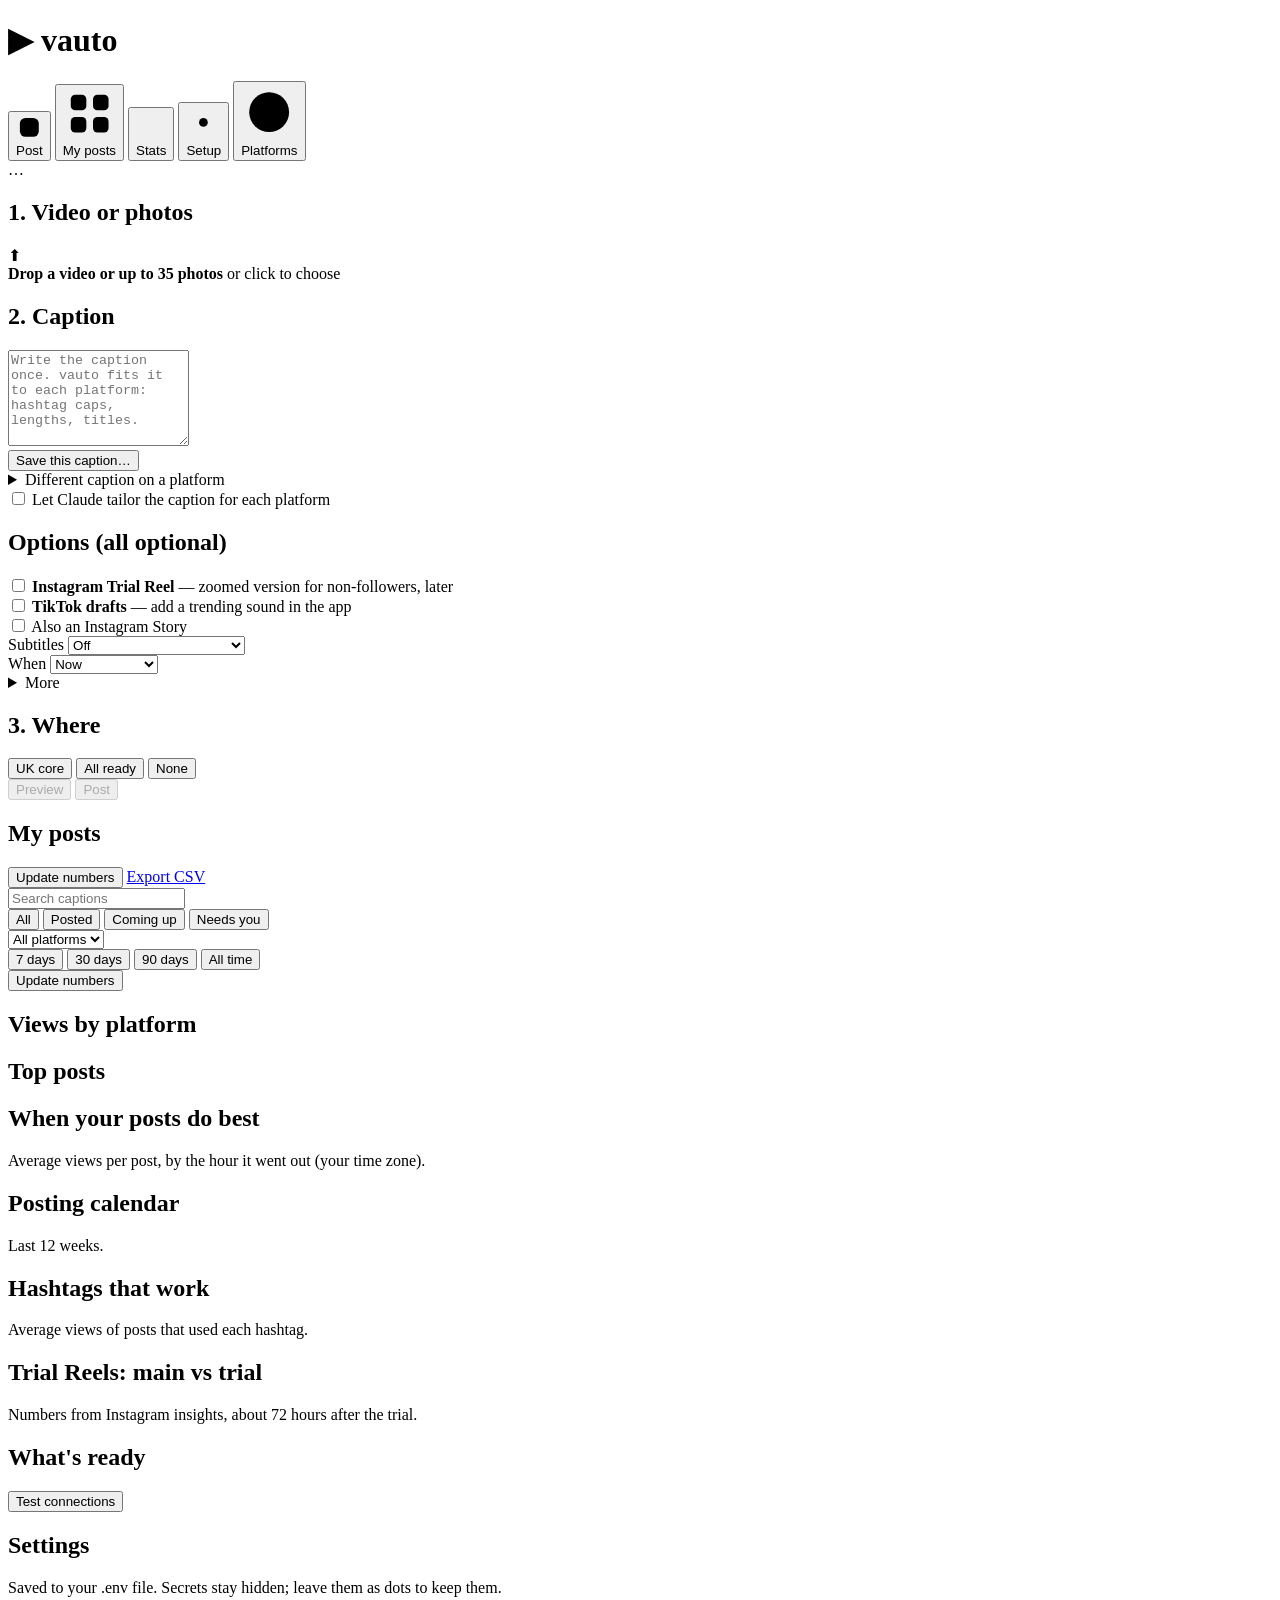
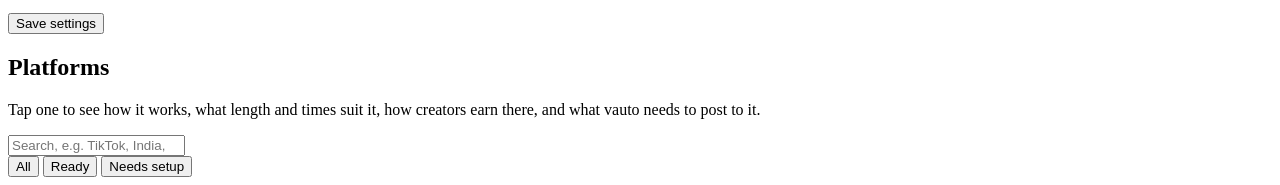
==== videoautomation/web/static/index.html @ 89f75015 "UI review fixes, browser tests and docs for My posts and Stats - Accessibility scan (axe-core) clean" ====
<!doctype html>
<html lang="en">
<head>
  <meta charset="utf-8">
  <meta name="viewport" content="width=device-width, initial-scale=1">
  <title>vauto</title>
  <link rel="icon" href="data:image/svg+xml,%3Csvg xmlns='http://www.w3.org/2000/svg' viewBox='0 0 32 32'%3E%3Crect width='32' height='32' rx='8' fill='%235b5bd6'/%3E%3Cpath d='M12 9l12 7-12 7z' fill='white'/%3E%3C/svg%3E">
  <link rel="manifest" href="/manifest.webmanifest">
  <meta name="theme-color" content="#5b5bd6">
  <meta name="mobile-web-app-capable" content="yes">
  <meta name="apple-mobile-web-app-capable" content="yes">
  <meta name="apple-mobile-web-app-title" content="vauto">
  <link rel="apple-touch-icon" href="/static/apple-touch-icon.png">
  <link rel="stylesheet" href="/static/style.css">
</head>
<body>
  <header class="topbar">
    <h1 class="brand"><span class="logo" aria-hidden="true">▶</span> vauto</h1>
    <nav class="tabs" role="tablist" aria-label="Sections">
      <button role="tab" data-tab="post" aria-selected="true"><svg viewBox="0 0 24 24" aria-hidden="true"><rect x="3.5" y="3.5" width="17" height="17" rx="5"/><path d="M12 8v8M8 12h8"/></svg><span>Post</span></button>
      <button role="tab" data-tab="posts"><svg viewBox="0 0 24 24" aria-hidden="true"><rect x="3.5" y="3.5" width="7" height="7" rx="2"/><rect x="13.5" y="3.5" width="7" height="7" rx="2"/><rect x="3.5" y="13.5" width="7" height="7" rx="2"/><rect x="13.5" y="13.5" width="7" height="7" rx="2"/></svg><span>My posts</span></button>
      <button role="tab" data-tab="stats"><svg viewBox="0 0 24 24" aria-hidden="true"><path d="M5 20V11M12 20V5M19 20v-6"/></svg><span>Stats</span></button>
      <button role="tab" data-tab="setup"><svg viewBox="0 0 24 24" aria-hidden="true"><circle cx="12" cy="12" r="3"/><path d="M12 3v2.5M12 18.5V21M3 12h2.5M18.5 12H21M5.6 5.6l1.8 1.8M16.6 16.6l1.8 1.8M5.6 18.4l1.8-1.8M16.6 7.4l1.8-1.8"/></svg><span>Setup</span></button>
      <button role="tab" data-tab="platforms"><svg viewBox="0 0 24 24" aria-hidden="true"><circle cx="12" cy="12" r="8.5"/><path d="M3.5 12h17M12 3.5c2.5 2.6 3.6 5.4 3.6 8.5s-1.1 5.9-3.6 8.5c-2.5-2.6-3.6-5.4-3.6-8.5S9.5 6.1 12 3.5z"/></svg><span>Platforms</span></button>
    </nav>
    <div id="ready-pill" class="pill">…</div>
  </header>

  <main>
    <!-- ============================================================ POST -->
    <section id="tab-post" class="tab active">
      <div id="first-run" class="card hint" hidden>
        <b>Nothing is connected yet.</b> Add your accounts in <button class="link inline-link" data-goto="setup">Setup</button>.
        Until then you can still add a video and press <b>Preview</b>: it shows exactly what each platform would get, and nothing is posted.
      </div>
      <div class="grid">
        <div class="col">
          <div class="card card-media">
            <h2>1. Video or photos</h2>
            <label id="dropzone" class="dropzone" tabindex="0">
              <input id="file-input" type="file" accept="video/*,image/*" multiple hidden>
              <div class="dz-empty">
                <div class="dz-icon">⬆</div>
                <strong>Drop a video or up to 35 photos</strong>
                <span class="muted">or click to choose</span>
              </div>
              <div id="file-previews" class="previews"></div>
            </label>
            <div id="upload-status" class="muted small"></div>
          </div>

          <div class="card card-caption">
            <h2>2. Caption</h2>
            <textarea id="caption" rows="6" placeholder="Write the caption once. vauto fits it to each platform: hashtag caps, lengths, titles."></textarea>
            <div class="snippets">
              <div id="snippet-chips" class="chips" aria-label="Saved captions and hashtags"></div>
              <button class="link" id="snippet-toggle" aria-expanded="false">Save this caption…</button>
            </div>
            <div id="snippet-form" class="snippet-form" hidden>
              <input type="text" id="snippet-name" maxlength="60" placeholder="Name, e.g. Gym hashtags" aria-label="Name for the saved text">
              <button class="secondary" id="snippet-save">Save</button>
            </div>
            <div id="caption-meter" class="meters"></div>
            <details id="overrides">
              <summary>Different caption on a platform</summary>
              <div id="override-fields" class="overrides"></div>
            </details>
            <label class="toggle"><input type="checkbox" id="opt-rewrite"> <span>Let Claude tailor the caption for each platform</span></label>
          </div>
          <div class="card card-options">
            <h2>Options <span class="muted small">(all optional)</span></h2>
            <div class="option-row">
              <label class="toggle"><input type="checkbox" id="opt-trial"> <span><b>Instagram Trial Reel</b> — zoomed version for non-followers, later</span></label>
            </div>
            <div id="trial-options" class="sub-options" hidden>
              <label>Delay <span class="muted">(minutes)</span>
                <span class="inline"><input type="number" id="opt-delay-lo" min="0" value="60"> to <input type="number" id="opt-delay-hi" min="0" value="120"></span></label>
              <label>Look
                <select id="opt-trial-mode"><option value="static">Zoom in</option><option value="push">Slow push-in</option></select></label>
              <label>Zoom <span id="zoom-value" class="muted">1.15×</span>
                <input type="range" id="opt-zoom" min="1.05" max="1.5" step="0.01" value="1.15"></label>
              <label>Hook text <span class="muted">(first 3 seconds)</span>
                <input type="text" id="opt-hook" placeholder="e.g. Wait for the end"></label>
              <label class="toggle"><input type="checkbox" id="opt-mirror"> <span>Mirror</span></label>
              <label>If it does well
                <select id="opt-graduation"><option value="MANUAL">Keep it trial-only (I decide)</option><option value="SS_PERFORMANCE">Share with followers automatically</option></select></label>
            </div>
            <div class="option-row"><label class="toggle"><input type="checkbox" id="opt-draft"> <span><b>TikTok drafts</b> — add a trending sound in the app</span></label></div>
            <div class="option-row"><label class="toggle"><input type="checkbox" id="opt-story"> <span>Also an Instagram Story</span></label></div>
            <div class="option-row">
              <label>Subtitles
                <select id="opt-subtitles"><option value="">Off</option><option value="auto">Automatic (speech to text)</option><option value="file">From a .srt / .vtt file</option></select></label>
              <input type="file" id="subtitle-file" accept=".srt,.vtt" hidden>
            </div>
            <div class="option-row">
              <label>When
                <select id="opt-when"><option value="">Now</option><option value="best">Next best time</option><option value="custom">Pick a time</option></select></label>
              <input type="datetime-local" id="opt-at" hidden>
              <div id="best-note" class="muted small"></div>
            </div>
            <details>
              <summary>More</summary>
              <div class="sub-options">
                <label>Fit to vertical
                  <select id="opt-fit"><option value="auto">Auto</option><option value="blur">Blurred background</option><option value="crop">Crop to fill</option><option value="pad">Black bars</option></select></label>
                <label class="toggle"><input type="checkbox" id="opt-trim"> <span>Trim to each platform's max length</span></label>
                <label class="toggle"><input type="checkbox" id="opt-force"> <span>Post again even if already posted</span></label>
              </div>
            </details>
          </div>

        </div>

        <div class="col">
          <div class="card card-where">
            <div class="card-head">
              <h2>3. Where</h2>
              <div class="quick">
                <button class="link" data-pick="uk">UK core</button>
                <button class="link" data-pick="ready">All ready</button>
                <button class="link" data-pick="none">None</button>
              </div>
            </div>
            <div id="platform-picker"></div>
          </div>

          <div class="actions sticky">
            <button id="btn-preview" class="secondary" disabled>Preview</button>
            <button id="btn-post" class="primary" disabled>Post</button>
          </div>
          <div id="progress" class="progress" hidden></div>
        </div>
      </div>

      <div id="results" class="results" hidden></div>
    </section>

    <!-- ========================================================= MY POSTS -->
    <section id="tab-posts" class="tab">
      <div id="upcoming-card" class="card" hidden>
        <div class="card-head"><h2>Coming up</h2><span id="upcoming-count" class="muted small"></span></div>
        <div id="upcoming-list" class="upcoming"></div>
      </div>
      <div class="card">
        <div class="card-head">
          <h2>My posts</h2>
          <div class="quick">
            <button class="link" id="posts-refresh">Update numbers</button>
            <a class="link" href="/api/export.csv" download>Export CSV</a>
          </div>
        </div>
        <div class="filters">
          <input type="search" id="posts-q" placeholder="Search captions" aria-label="Search captions">
          <div class="seg" role="group" aria-label="Show">
            <button type="button" data-show="all" aria-pressed="true">All</button>
            <button type="button" data-show="posted" aria-pressed="false">Posted</button>
            <button type="button" data-show="upcoming" aria-pressed="false">Coming up</button>
            <button type="button" data-show="attention" aria-pressed="false">Needs you</button>
          </div>
          <select id="posts-platform" aria-label="Platform"><option value="">All platforms</option></select>
        </div>
        <div id="posts-list" class="plist" aria-live="polite"></div>
        <div class="more-row"><button id="posts-more" class="secondary" hidden>Show more</button></div>
      </div>
    </section>

    <!-- ============================================================ STATS -->
    <section id="tab-stats" class="tab">
      <div class="filters stats-filters">
        <div class="seg" role="group" aria-label="Period">
          <button type="button" data-days="7" aria-pressed="false">7 days</button>
          <button type="button" data-days="30" aria-pressed="true">30 days</button>
          <button type="button" data-days="90" aria-pressed="false">90 days</button>
          <button type="button" data-days="0" aria-pressed="false">All time</button>
        </div>
        <button class="secondary small-btn" id="stats-refresh">Update numbers</button>
        <span id="stats-updated" class="muted small"></span>
      </div>
      <div id="stats-body">
        <div id="kpis" class="kpis"></div>
        <div id="stats-note" class="card hint" hidden></div>
        <div class="stats-grid">
          <div class="card"><h2>Views by platform</h2><div id="platform-bars"></div></div>
          <div class="card"><h2>Top posts</h2><div id="top-posts"></div></div>
          <div class="card"><h2>When your posts do best</h2><p class="muted small sub">Average views per post, by the hour it went out (your time zone).</p><div id="hour-chart"></div></div>
          <div class="card"><h2>Posting calendar</h2><p class="muted small sub">Last 12 weeks. <span id="streak"></span></p><div id="calendar"></div></div>
          <div class="card"><h2>Hashtags that work</h2><p class="muted small sub">Average views of posts that used each hashtag.</p><div id="hashtags"></div></div>
          <div class="card"><h2>Trial Reels: main vs trial</h2><p class="muted small sub">Numbers from Instagram insights, about 72 hours after the trial.</p><div id="trials-list"></div></div>
        </div>
      </div>
    </section>

    <!-- ============================================================ SETUP -->
    <section id="tab-setup" class="tab">
      <div class="card">
        <div class="card-head"><h2>What's ready</h2><button class="link" id="test-online">Test connections</button></div>
        <div id="checks"></div>
      </div>
      <div class="card">
        <div class="card-head"><h2>Settings</h2><span id="settings-path" class="muted small"></span></div>
        <p class="muted small">Saved to your .env file. Secrets stay hidden; leave them as dots to keep them.</p>
        <form id="settings-form"></form>
        <div class="actions"><button id="save-settings" class="primary">Save settings</button><span id="settings-status" class="muted small"></span></div>
      </div>
    </section>

    <!-- ======================================================== PLATFORMS -->
    <section id="tab-platforms" class="tab">
      <div class="card">
        <div class="card-head"><h2>Platforms</h2><span id="plat-count" class="muted small"></span></div>
        <p class="muted small">Tap one to see how it works, what length and times suit it, how creators earn there, and what vauto needs to post to it.</p>
        <div class="filters">
          <input type="search" id="plat-q" placeholder="Search, e.g. TikTok, India, Russia" aria-label="Search platforms">
          <div class="seg" role="group" aria-label="Show">
            <button type="button" data-plat="all" aria-pressed="true">All</button>
            <button type="button" data-plat="ready" aria-pressed="false">Ready</button>
            <button type="button" data-plat="setup" aria-pressed="false">Needs setup</button>
          </div>
        </div>
        <div id="platform-list" class="plat-list"></div>
      </div>
    </section>
  </main>

  <div id="toast" class="toast" role="status" aria-live="polite" hidden></div>
  <div id="viz-tip" class="viz-tip" role="tooltip" hidden></div>
  <script src="/static/app.js"></script>
</body>
</html>
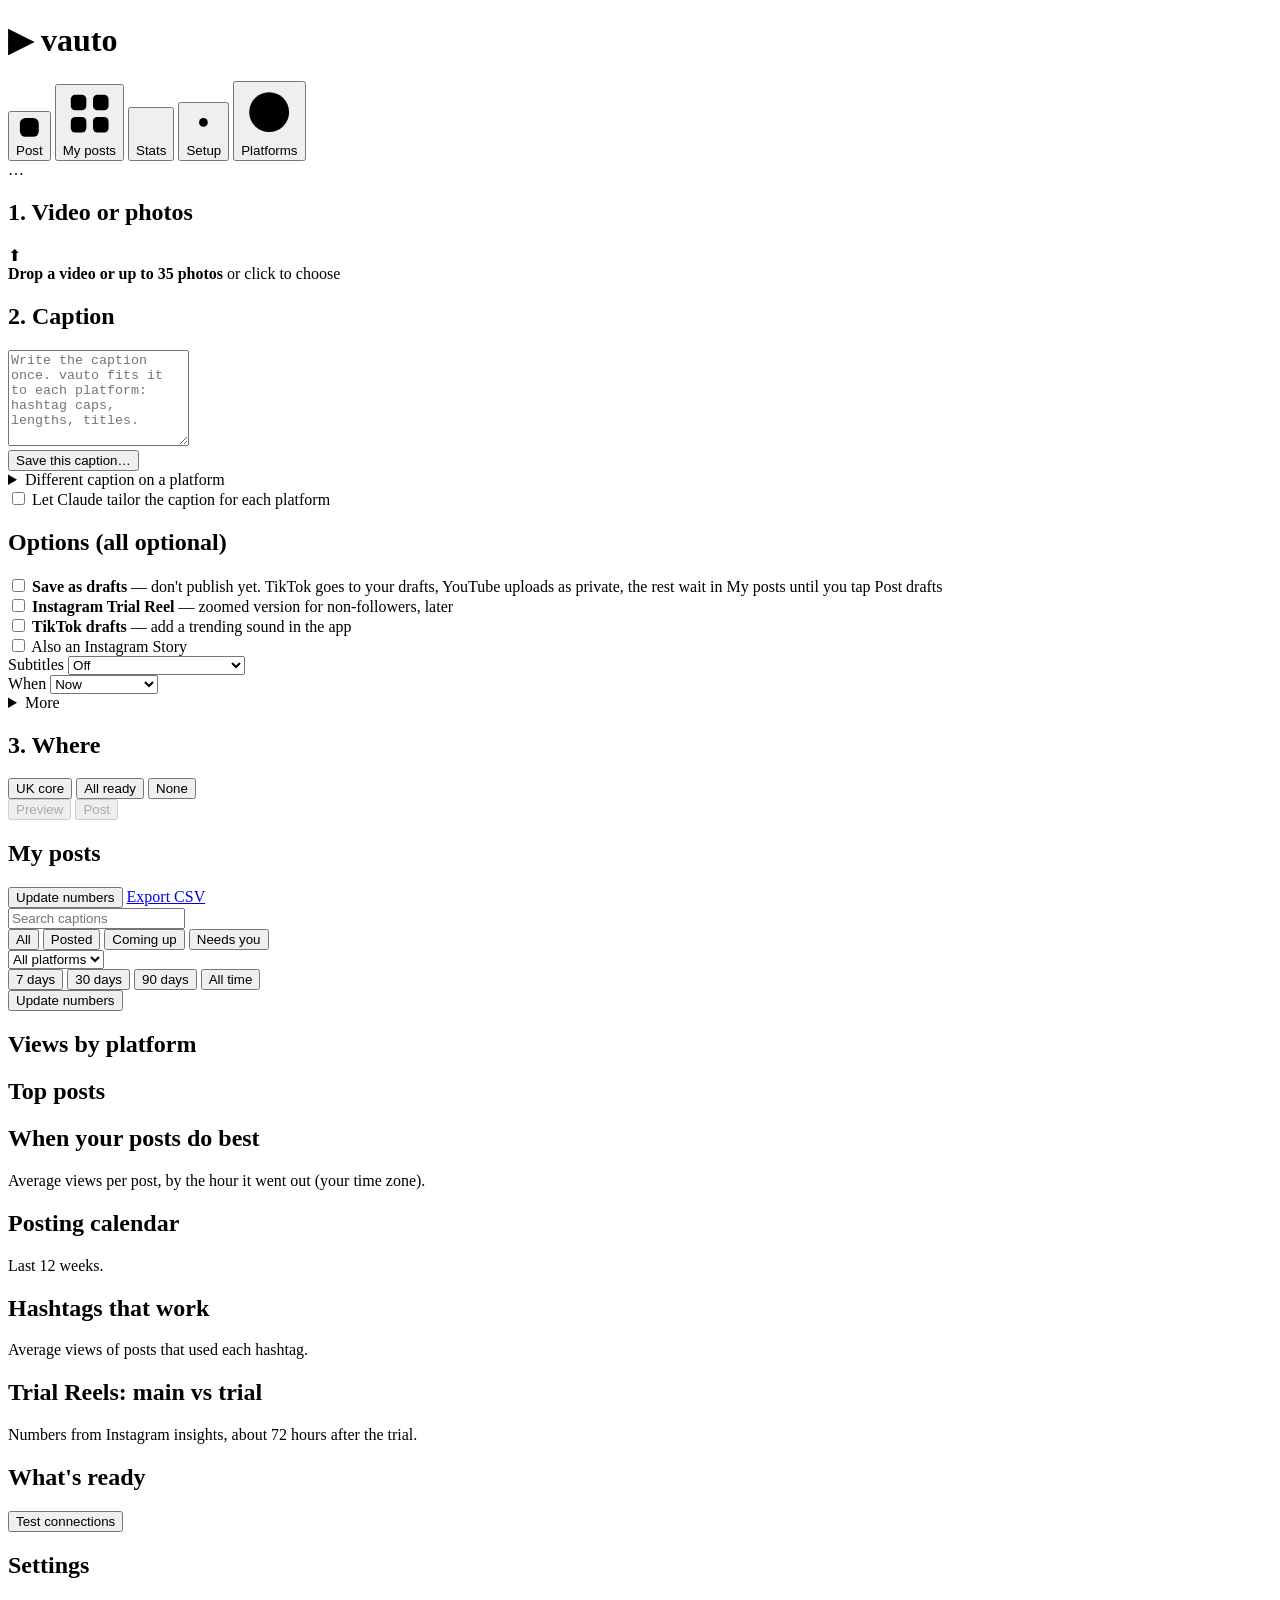
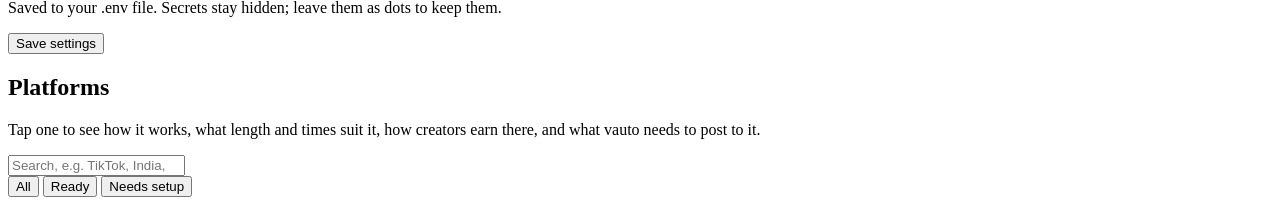
==== commit b1371613: "Save as drafts: TikTok drafts, YouTube private, everything else held in vauto - New 'Save as drafts'" ====
--- a/videoautomation/web/static/index.html
+++ b/videoautomation/web/static/index.html
@@ -70,6 +70,9 @@
           <div class="card card-options">
             <h2>Options <span class="muted small">(all optional)</span></h2>
             <div class="option-row">
+              <label class="toggle"><input type="checkbox" id="opt-drafts"> <span><b>Save as drafts</b> — don't publish yet. TikTok goes to your drafts, YouTube uploads as private, the rest wait in My posts until you tap Post drafts</span></label>
+            </div>
+            <div class="option-row">
               <label class="toggle"><input type="checkbox" id="opt-trial"> <span><b>Instagram Trial Reel</b> — zoomed version for non-followers, later</span></label>
             </div>
             <div id="trial-options" class="sub-options" hidden>
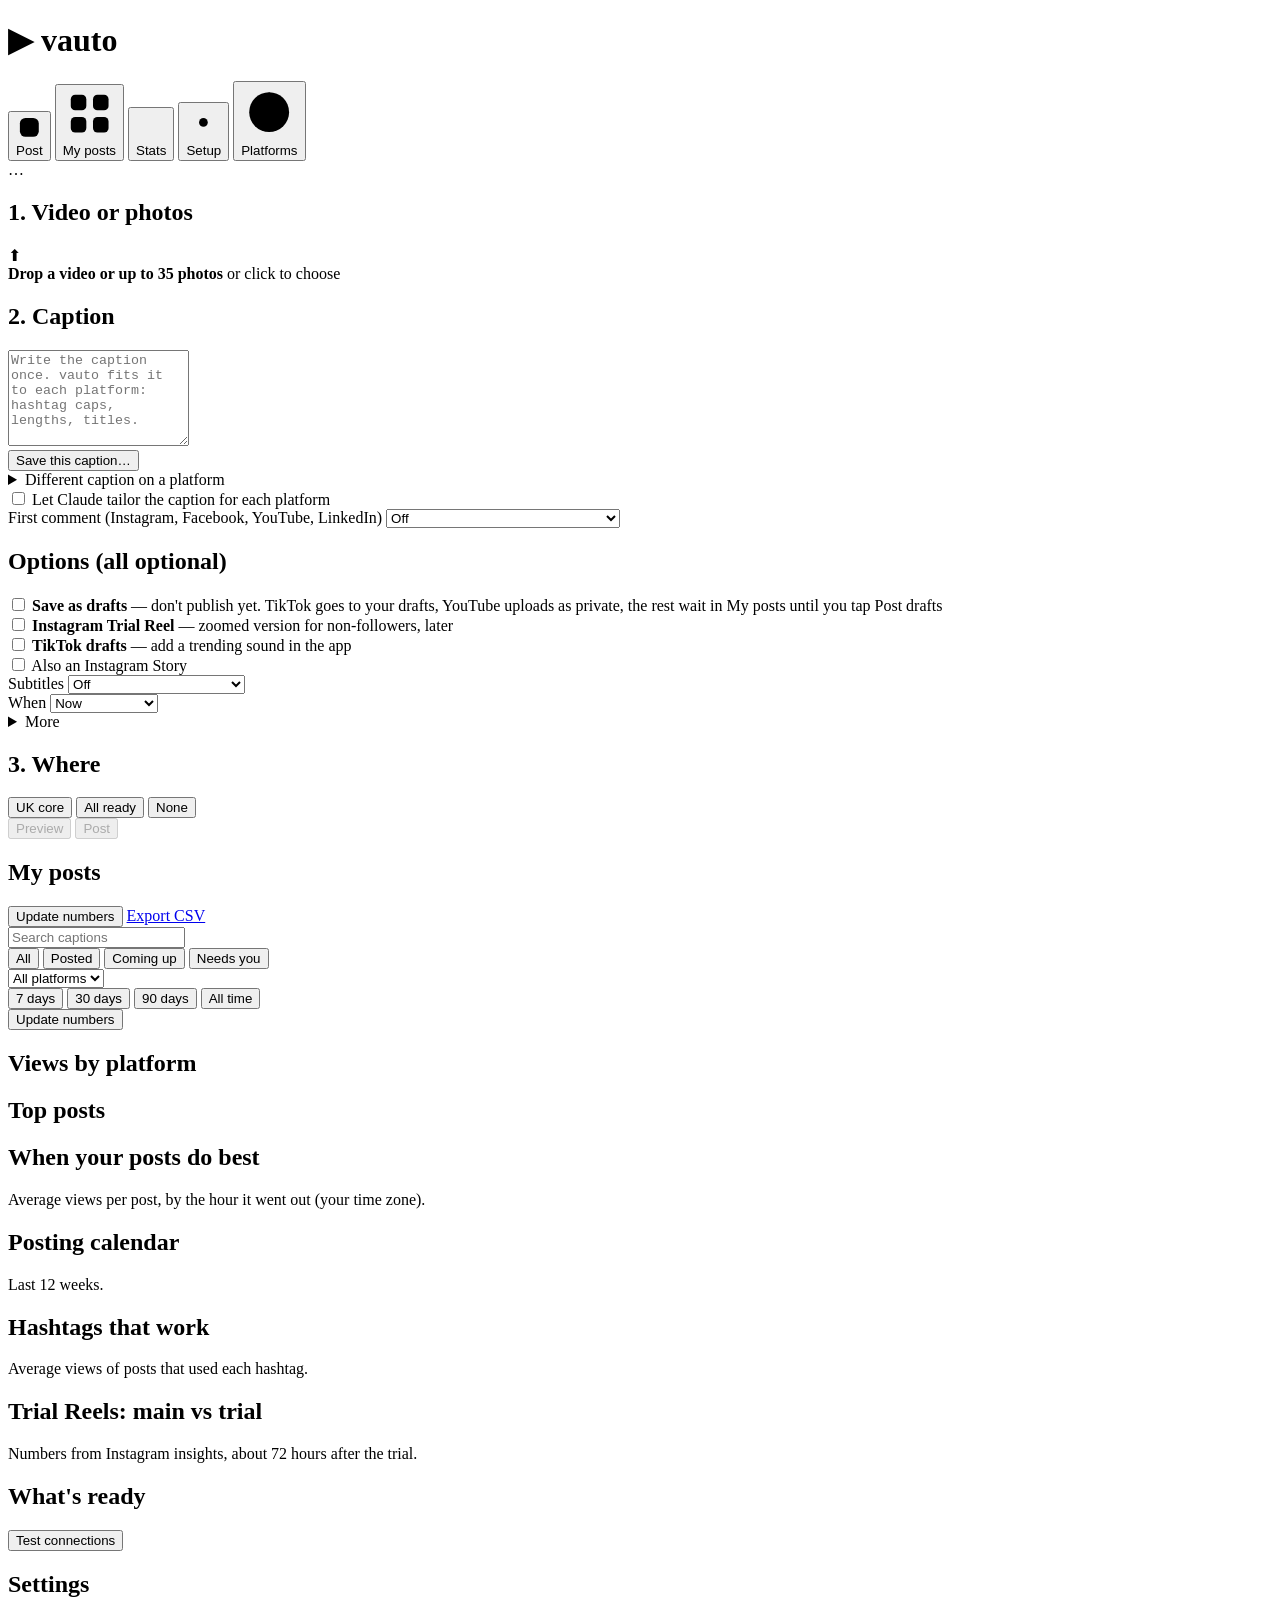
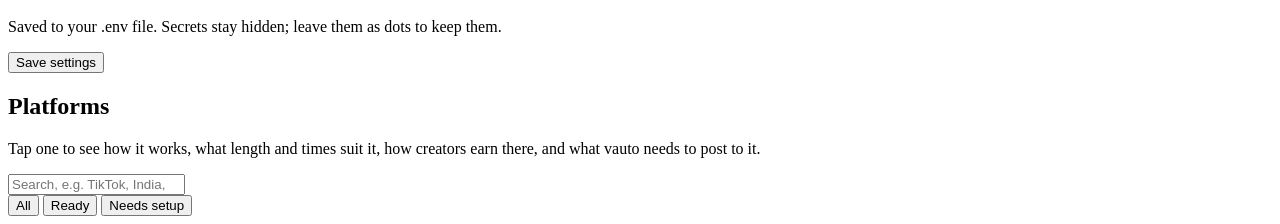
==== commit d013b30c: "First comment: your own text or one Claude writes from the video - New 'First comment' box under the" ====
--- a/videoautomation/web/static/index.html
+++ b/videoautomation/web/static/index.html
@@ -66,6 +66,16 @@
               <div id="override-fields" class="overrides"></div>
             </details>
             <label class="toggle"><input type="checkbox" id="opt-rewrite"> <span>Let Claude tailor the caption for each platform</span></label>
+            <div class="option-row comment-row">
+              <label>First comment <span class="muted">(Instagram, Facebook, YouTube, LinkedIn)</span>
+                <select id="opt-comment">
+                  <option value="off">Off</option>
+                  <option value="mine">Write my own</option>
+                  <option value="claude">Claude writes one that fits the video</option>
+                </select></label>
+              <textarea id="opt-comment-text" rows="2" maxlength="300" hidden aria-label="First comment"></textarea>
+              <div id="comment-hint" class="muted small"></div>
+            </div>
           </div>
           <div class="card card-options">
             <h2>Options <span class="muted small">(all optional)</span></h2>
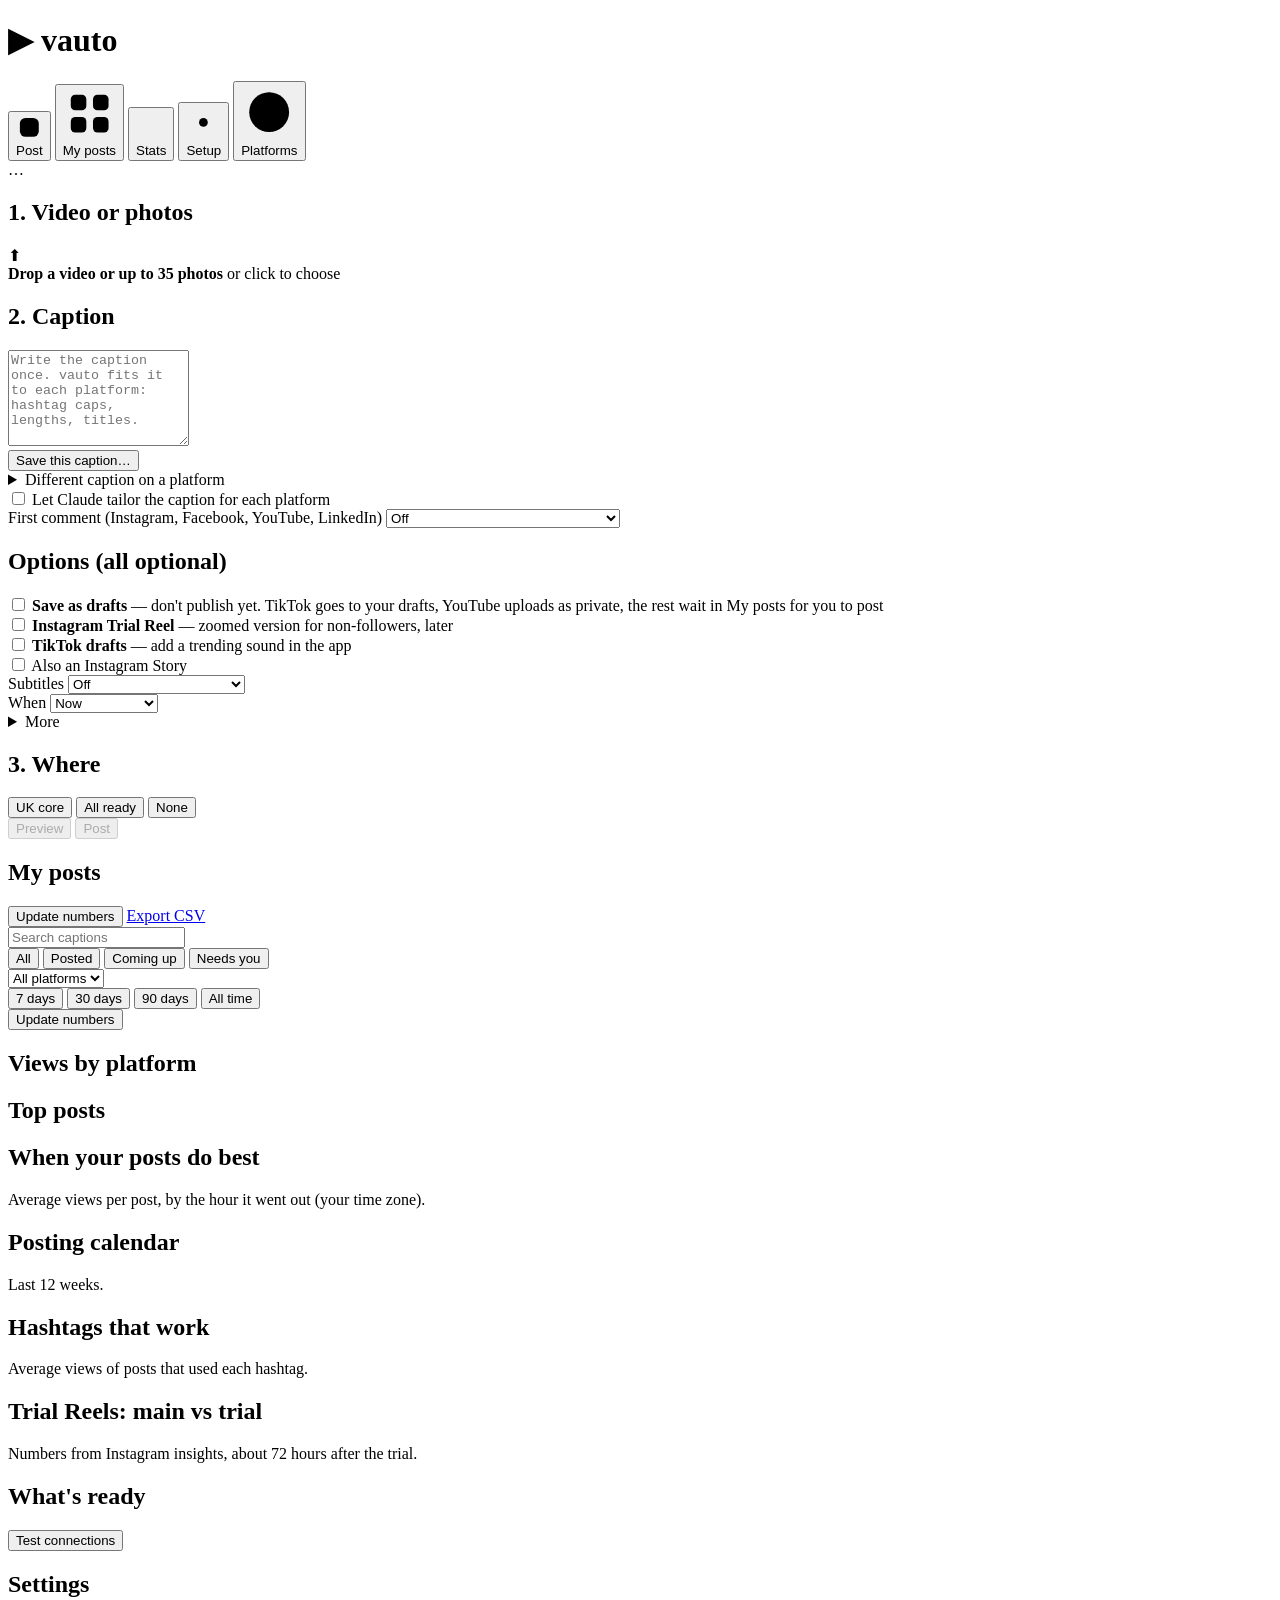
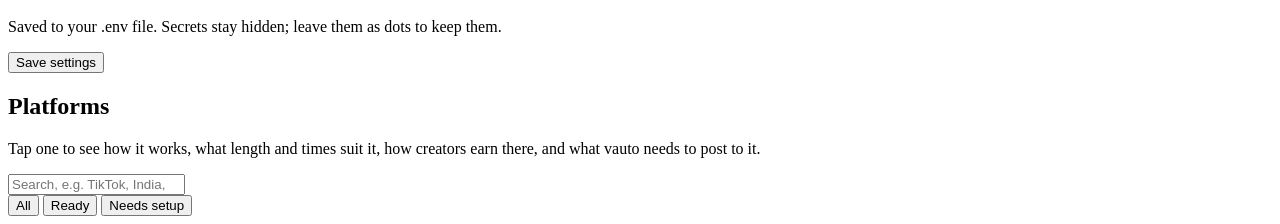
==== commit 66f1dbeb: "Draft only some platforms, and post a held draft yourself - Under "Save as drafts", choose which pla" ====
--- a/videoautomation/web/static/index.html
+++ b/videoautomation/web/static/index.html
@@ -80,7 +80,12 @@
           <div class="card card-options">
             <h2>Options <span class="muted small">(all optional)</span></h2>
             <div class="option-row">
-              <label class="toggle"><input type="checkbox" id="opt-drafts"> <span><b>Save as drafts</b> — don't publish yet. TikTok goes to your drafts, YouTube uploads as private, the rest wait in My posts until you tap Post drafts</span></label>
+              <label class="toggle"><input type="checkbox" id="opt-drafts"> <span><b>Save as drafts</b> — don't publish yet. TikTok goes to your drafts, YouTube uploads as private, the rest wait in My posts for you to post</span></label>
+              <div id="draft-options" class="sub-options" hidden>
+                <span class="small">Draft these (the rest post now):</span>
+                <div id="draft-chips" class="chips"></div>
+                <div id="draft-hint" class="muted small"></div>
+              </div>
             </div>
             <div class="option-row">
               <label class="toggle"><input type="checkbox" id="opt-trial"> <span><b>Instagram Trial Reel</b> — zoomed version for non-followers, later</span></label>
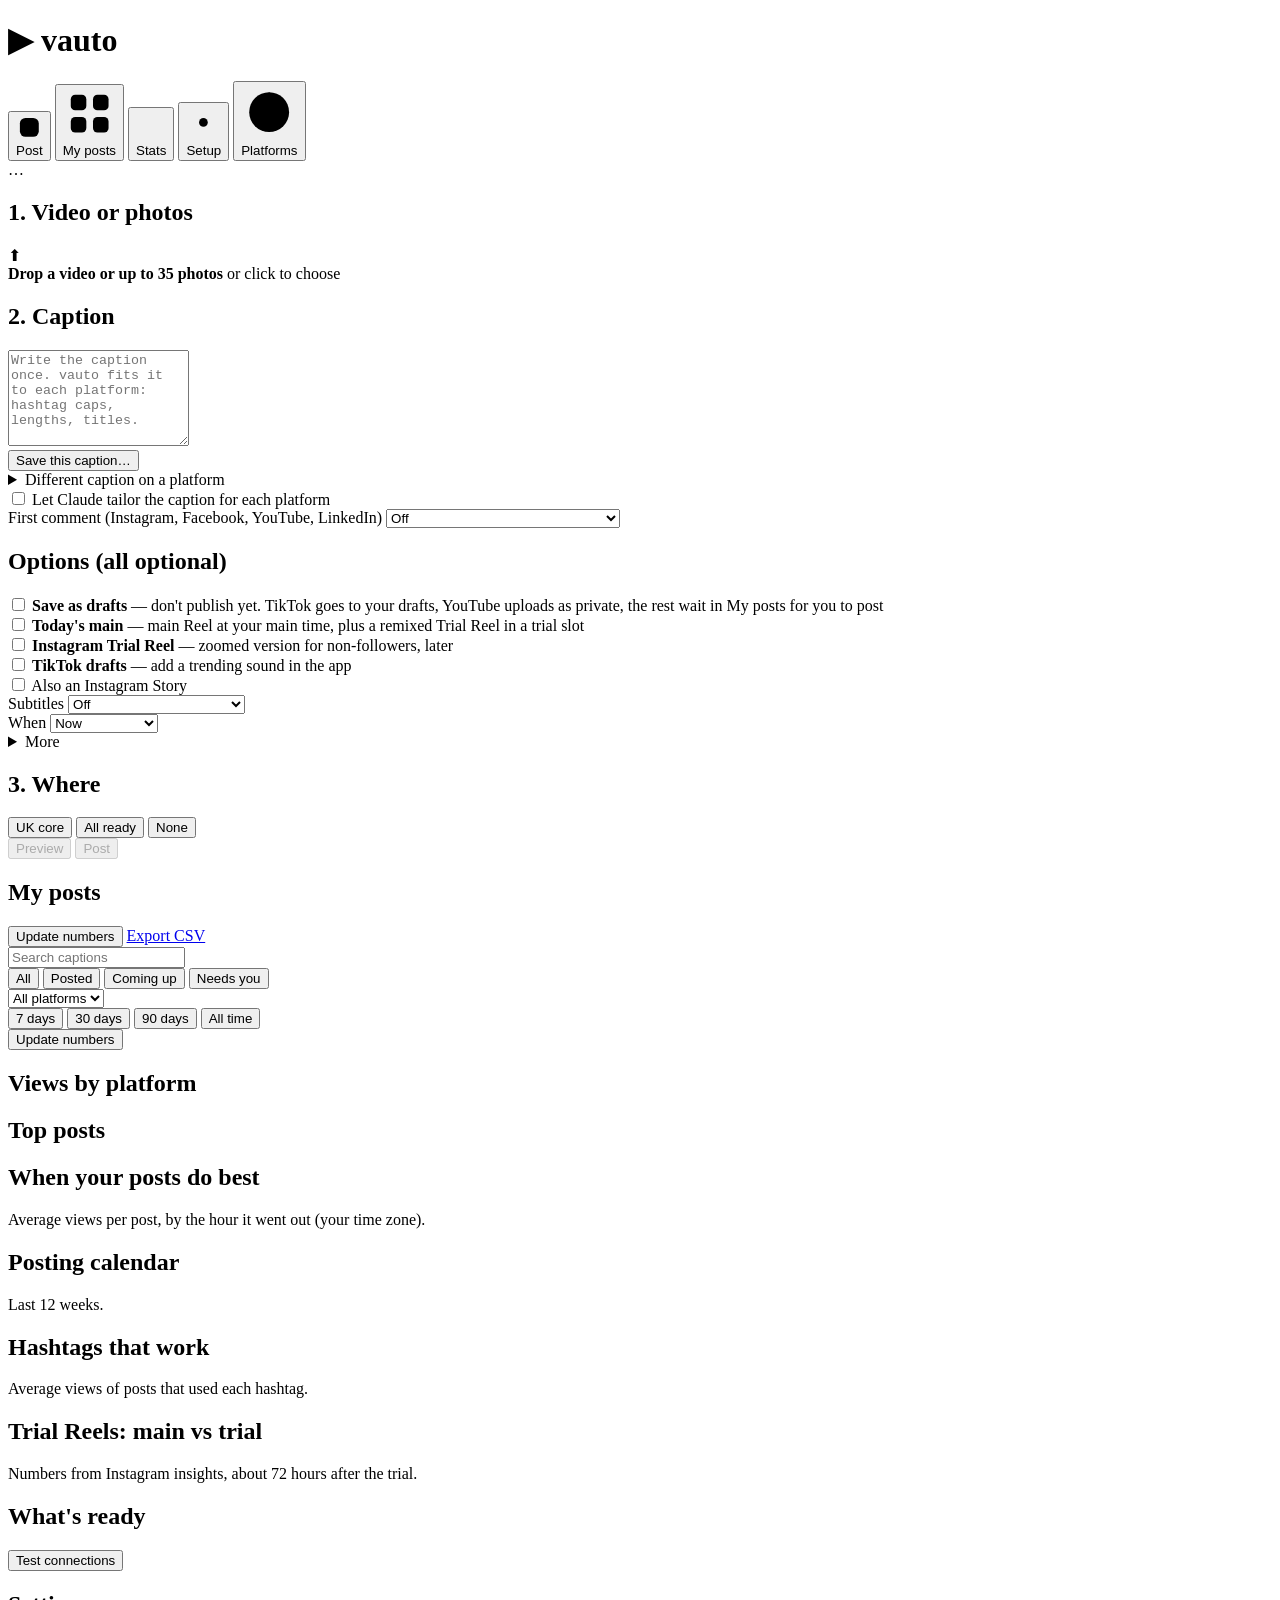
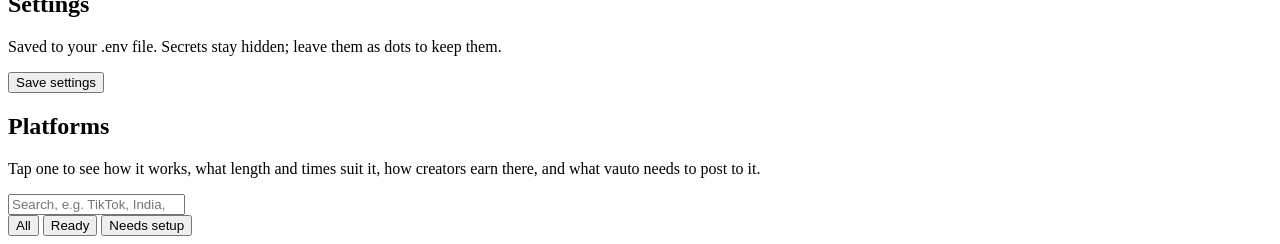
==== commit e23486d8: "Trial Reels on their own, and daily posting slots - --trial-only posts Instagram as a Trial Reel alo" ====
--- a/videoautomation/web/static/index.html
+++ b/videoautomation/web/static/index.html
@@ -88,13 +88,18 @@
               </div>
             </div>
             <div class="option-row">
+              <label class="toggle"><input type="checkbox" id="opt-today-main"> <span><b>Today's main</b> — main Reel at your main time, plus a remixed Trial Reel in a trial slot</span></label>
+              <div id="today-note" class="muted small"></div>
+            </div>
+            <div class="option-row">
               <label class="toggle"><input type="checkbox" id="opt-trial"> <span><b>Instagram Trial Reel</b> — zoomed version for non-followers, later</span></label>
             </div>
             <div id="trial-options" class="sub-options" hidden>
-              <label>Delay <span class="muted">(minutes)</span>
+              <label class="toggle"><input type="checkbox" id="opt-trial-only"> <span>Trial Reel only <span class="muted">(no main Reel on Instagram)</span></span></label>
+              <label id="delay-label">Delay <span class="muted">(minutes)</span>
                 <span class="inline"><input type="number" id="opt-delay-lo" min="0" value="60"> to <input type="number" id="opt-delay-hi" min="0" value="120"></span></label>
               <label>Look
-                <select id="opt-trial-mode"><option value="static">Zoom in</option><option value="push">Slow push-in</option></select></label>
+                <select id="opt-trial-mode"><option value="static">Zoom in</option><option value="push">Slow push-in</option><option value="none">Keep the framing</option></select></label>
               <label>Zoom <span id="zoom-value" class="muted">1.15×</span>
                 <input type="range" id="opt-zoom" min="1.05" max="1.5" step="0.01" value="1.15"></label>
               <label>Hook text <span class="muted">(first 3 seconds)</span>
@@ -112,7 +117,7 @@
             </div>
             <div class="option-row">
               <label>When
-                <select id="opt-when"><option value="">Now</option><option value="best">Next best time</option><option value="custom">Pick a time</option></select></label>
+                <select id="opt-when"><option value="">Now</option><option value="best">Next best time</option><option value="slot:main">Next main slot</option><option value="slot:trial">Next trial slot</option><option value="custom">Pick a time</option></select></label>
               <input type="datetime-local" id="opt-at" hidden>
               <div id="best-note" class="muted small"></div>
             </div>
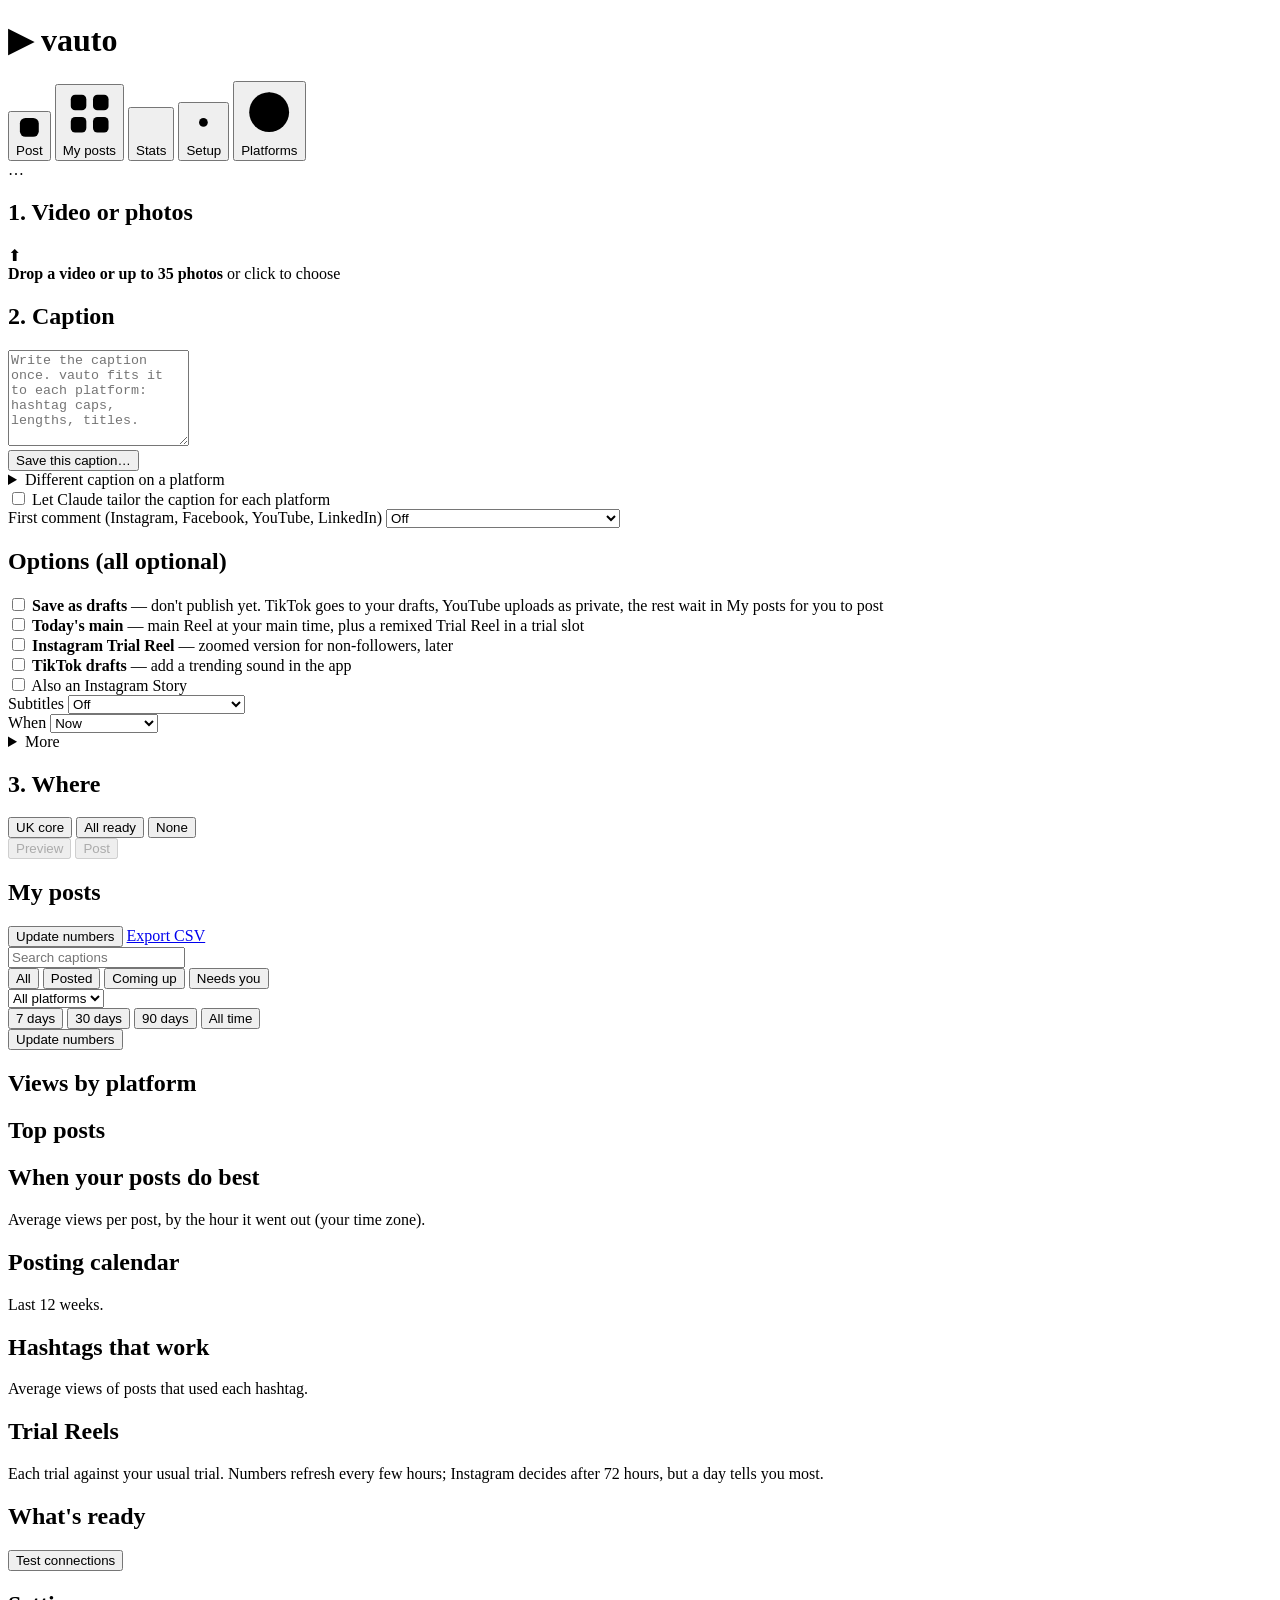
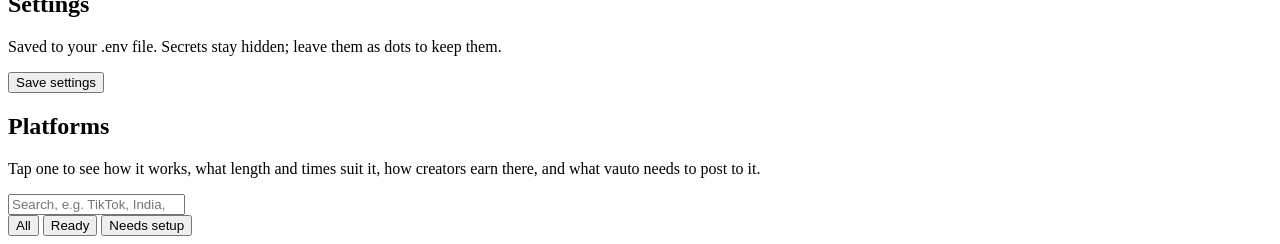
==== commit b84c058b: "Trial Reel verdicts, morning briefing, main-slot reminder, daily cap - videoautomation/trials.py: ea" ====
--- a/videoautomation/web/static/index.html
+++ b/videoautomation/web/static/index.html
@@ -160,6 +160,10 @@
 
     <!-- ========================================================= MY POSTS -->
     <section id="tab-posts" class="tab">
+      <div id="slots-card" class="card" hidden>
+        <div class="card-head"><h2>Today's slots</h2><span id="slots-count" class="muted small"></span></div>
+        <div id="slots-list" class="slots"></div>
+      </div>
       <div id="upcoming-card" class="card" hidden>
         <div class="card-head"><h2>Coming up</h2><span id="upcoming-count" class="muted small"></span></div>
         <div id="upcoming-list" class="upcoming"></div>
@@ -208,7 +212,7 @@
           <div class="card"><h2>When your posts do best</h2><p class="muted small sub">Average views per post, by the hour it went out (your time zone).</p><div id="hour-chart"></div></div>
           <div class="card"><h2>Posting calendar</h2><p class="muted small sub">Last 12 weeks. <span id="streak"></span></p><div id="calendar"></div></div>
           <div class="card"><h2>Hashtags that work</h2><p class="muted small sub">Average views of posts that used each hashtag.</p><div id="hashtags"></div></div>
-          <div class="card"><h2>Trial Reels: main vs trial</h2><p class="muted small sub">Numbers from Instagram insights, about 72 hours after the trial.</p><div id="trials-list"></div></div>
+          <div class="card"><h2>Trial Reels</h2><p class="muted small sub">Each trial against your usual trial. Numbers refresh every few hours; Instagram decides after 72 hours, but a day tells you most.</p><div id="trials-list"></div></div>
         </div>
       </div>
     </section>
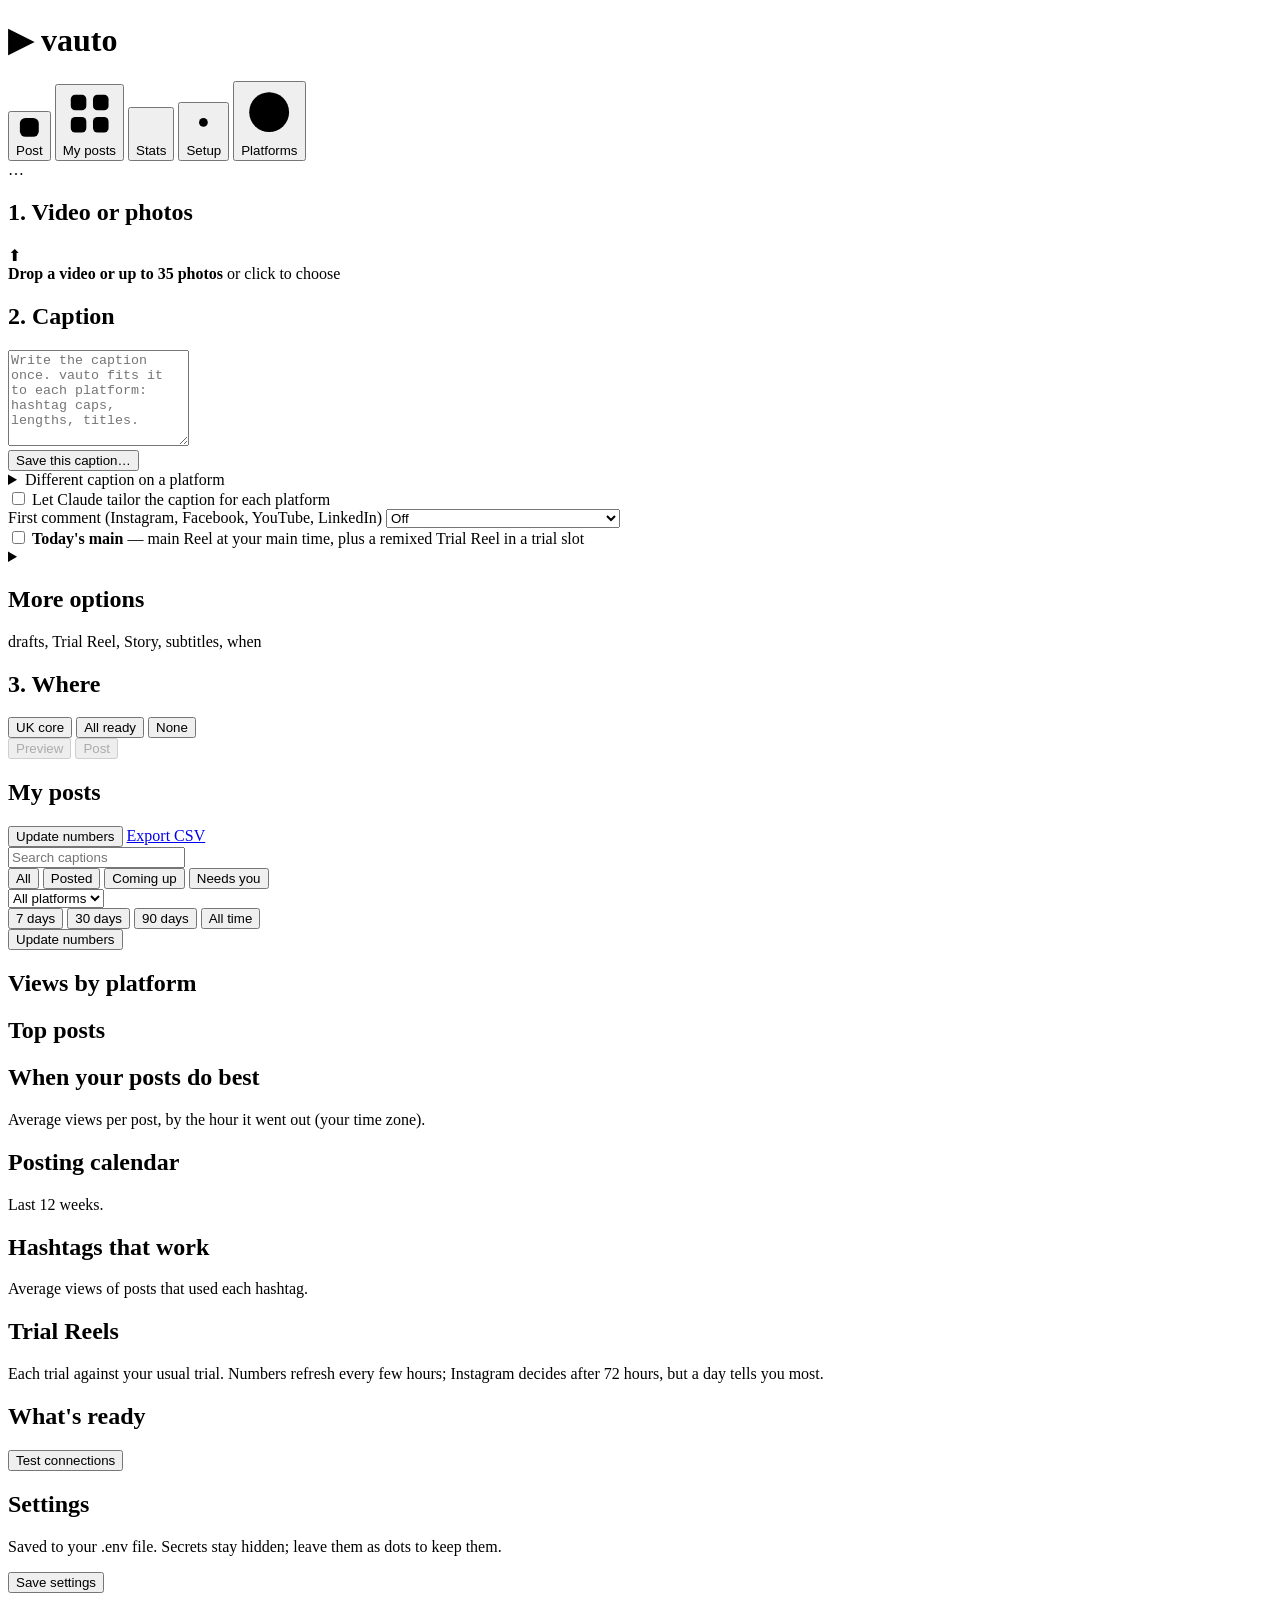
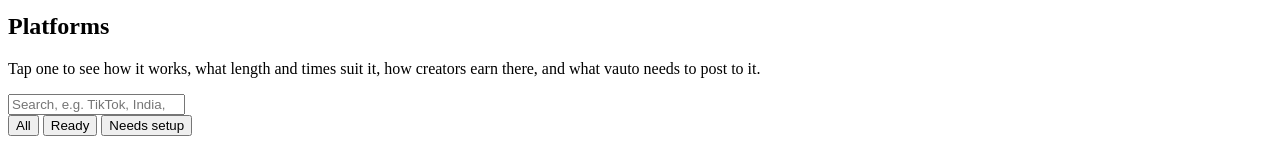
==== commit c956b7b1: "Post screen: Today's main up front, other options folded Today's main gets its own card under the ca" ====
--- a/videoautomation/web/static/index.html
+++ b/videoautomation/web/static/index.html
@@ -77,8 +77,13 @@
               <div id="comment-hint" class="muted small"></div>
             </div>
           </div>
+          <div class="card card-today">
+            <label class="toggle"><input type="checkbox" id="opt-today-main"> <span><b>Today's main</b> — main Reel at your main time, plus a remixed Trial Reel in a trial slot</span></label>
+            <div id="today-note" class="muted small"></div>
+          </div>
           <div class="card card-options">
-            <h2>Options <span class="muted small">(all optional)</span></h2>
+            <details id="more-options">
+            <summary><h2>More options</h2> <span class="muted small">drafts, Trial Reel, Story, subtitles, when</span></summary>
             <div class="option-row">
               <label class="toggle"><input type="checkbox" id="opt-drafts"> <span><b>Save as drafts</b> — don't publish yet. TikTok goes to your drafts, YouTube uploads as private, the rest wait in My posts for you to post</span></label>
               <div id="draft-options" class="sub-options" hidden>
@@ -86,10 +91,6 @@
                 <div id="draft-chips" class="chips"></div>
                 <div id="draft-hint" class="muted small"></div>
               </div>
-            </div>
-            <div class="option-row">
-              <label class="toggle"><input type="checkbox" id="opt-today-main"> <span><b>Today's main</b> — main Reel at your main time, plus a remixed Trial Reel in a trial slot</span></label>
-              <div id="today-note" class="muted small"></div>
             </div>
             <div class="option-row">
               <label class="toggle"><input type="checkbox" id="opt-trial"> <span><b>Instagram Trial Reel</b> — zoomed version for non-followers, later</span></label>
@@ -122,13 +123,14 @@
               <div id="best-note" class="muted small"></div>
             </div>
             <details>
-              <summary>More</summary>
+              <summary>Advanced</summary>
               <div class="sub-options">
                 <label>Fit to vertical
                   <select id="opt-fit"><option value="auto">Auto</option><option value="blur">Blurred background</option><option value="crop">Crop to fill</option><option value="pad">Black bars</option></select></label>
                 <label class="toggle"><input type="checkbox" id="opt-trim"> <span>Trim to each platform's max length</span></label>
                 <label class="toggle"><input type="checkbox" id="opt-force"> <span>Post again even if already posted</span></label>
               </div>
+            </details>
             </details>
           </div>
 
